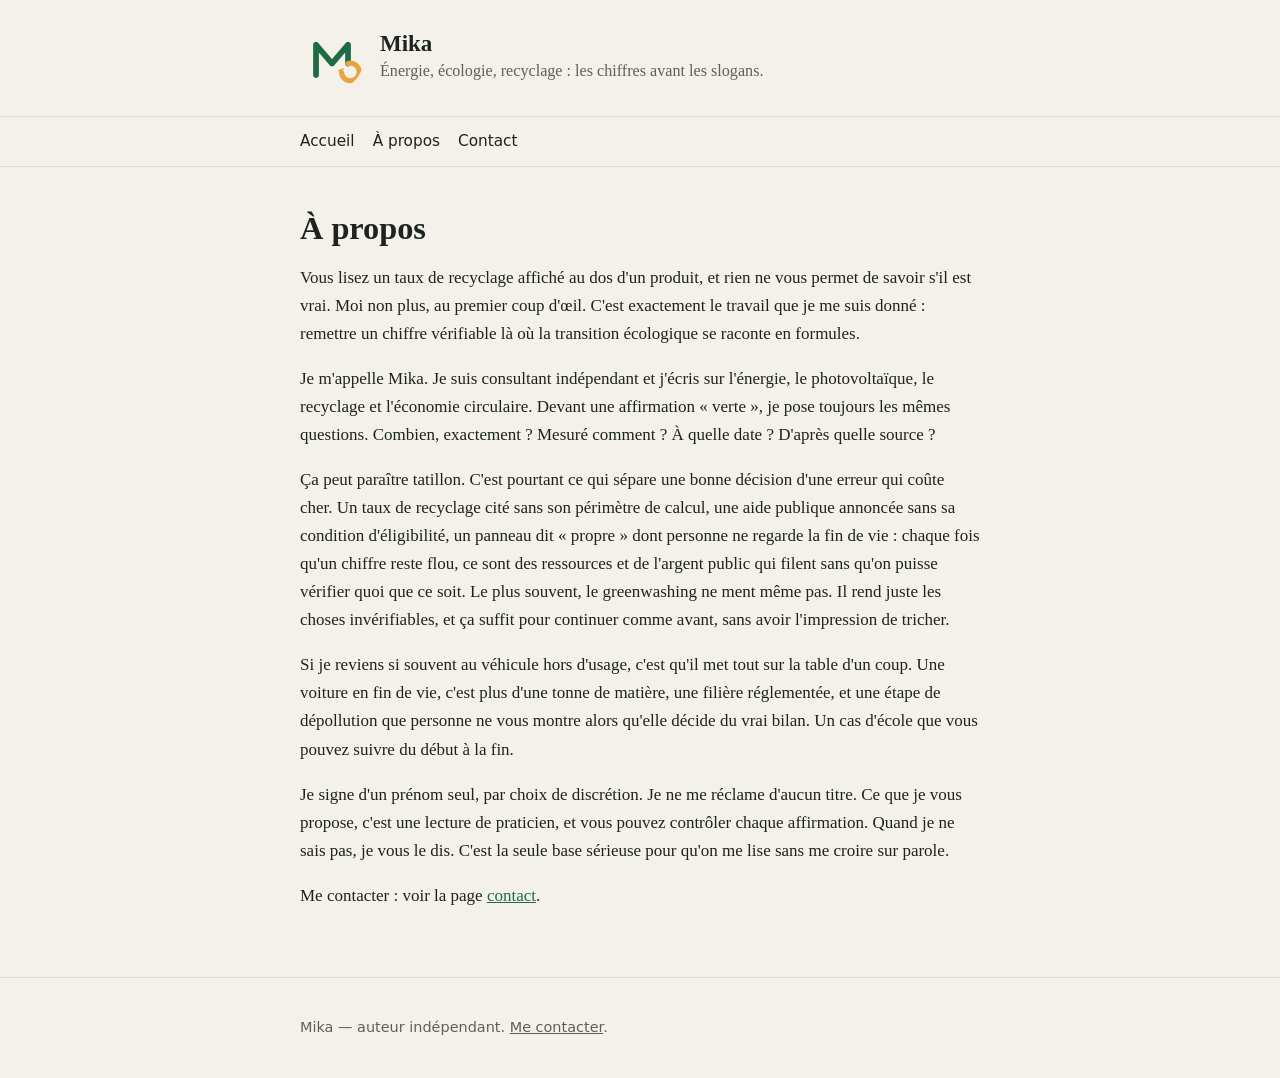
==== a-propos/index.html @ be905d91 "Profil repris via pipeline (humanizer + editor-qc PASS + attestation) : accueil, à-propos, contact" ====
<!doctype html>
<html lang="fr">
<head>
<meta charset="utf-8">
<meta name="viewport" content="width=device-width, initial-scale=1">
<title>À propos — Mika</title>
<meta name="description" content="Mika, consultant indépendant. J'écris sur l'énergie, le photovoltaïque et le recyclage : la surconsommation des ressources, chiffres et sources à l'appui.">
<link rel="canonical" href="https://mika-energie.github.io/a-propos/">
<link rel="icon" href="/assets/favicon-32.png" sizes="32x32">
<link rel="stylesheet" href="/assets/style.css">
<script type="application/ld+json">
{
  "@context": "https://schema.org",
  "@graph": [
    {
      "@type": "Person",
      "@id": "https://mika-energie.github.io#person",
      "name": "Mika",
      "url": "https://mika-energie.github.io",
      "image": "https://mika-energie.github.io/assets/avatar-512.png",
      "description": "Consultant indépendant — énergie, énergies renouvelables, photovoltaïque, écologie, recyclage, économie circulaire et surconsommation des ressources. Le véhicule hors d'usage comme cas concret.",
      "knowsAbout": ["énergie","énergies renouvelables","photovoltaïque","écologie","recyclage","économie circulaire","surconsommation des ressources","véhicules hors d'usage"],
      "sameAs": ["https://mika-energie.github.io"]
    },
    {
      "@type": "AboutPage",
      "@id": "https://mika-energie.github.io/a-propos/#aboutpage",
      "url": "https://mika-energie.github.io/a-propos/",
      "name": "À propos — Mika",
      "mainEntity": {"@id": "https://mika-energie.github.io#person"}
    }
  ]
}
</script>
</head>
<body>
<header class="site"><div class="wrap">
  <img src="/assets/avatar-512.png" alt="Mika" width="64" height="64">
  <div><div class="name">Mika</div>
  <div class="tag">Énergie, écologie, recyclage : les chiffres avant les slogans.</div></div>
</div></header>
<nav class="top"><div class="wrap">
  <a href="/">Accueil</a><a href="/a-propos/">À propos</a><a href="/contact/">Contact</a>
</div></nav>

<main><div class="wrap">
  <h1>À propos</h1>
  <p>Vous lisez un taux de recyclage affiché au dos d'un produit, et rien ne vous permet de savoir s'il est vrai. Moi non plus, au premier coup d'œil. C'est exactement le travail que je me suis donné : remettre un chiffre vérifiable là où la transition écologique se raconte en formules.</p>

  <p>Je m'appelle Mika. Je suis consultant indépendant et j'écris sur l'énergie, le photovoltaïque, le recyclage et l'économie circulaire. Devant une affirmation « verte », je pose toujours les mêmes questions. Combien, exactement ? Mesuré comment ? À quelle date ? D'après quelle source ?</p>

  <p>Ça peut paraître tatillon. C'est pourtant ce qui sépare une bonne décision d'une erreur qui coûte cher. Un taux de recyclage cité sans son périmètre de calcul, une aide publique annoncée sans sa condition d'éligibilité, un panneau dit « propre » dont personne ne regarde la fin de vie : chaque fois qu'un chiffre reste flou, ce sont des ressources et de l'argent public qui filent sans qu'on puisse vérifier quoi que ce soit. Le plus souvent, le greenwashing ne ment même pas. Il rend juste les choses invérifiables, et ça suffit pour continuer comme avant, sans avoir l'impression de tricher.</p>

  <p>Si je reviens si souvent au véhicule hors d'usage, c'est qu'il met tout sur la table d'un coup. Une voiture en fin de vie, c'est plus d'une tonne de matière, une filière réglementée, et une étape de dépollution que personne ne vous montre alors qu'elle décide du vrai bilan. Un cas d'école que vous pouvez suivre du début à la fin.</p>

  <p>Je signe d'un prénom seul, par choix de discrétion. Je ne me réclame d'aucun titre. Ce que je vous propose, c'est une lecture de praticien, et vous pouvez contrôler chaque affirmation. Quand je ne sais pas, je vous le dis. C'est la seule base sérieuse pour qu'on me lise sans me croire sur parole.</p>

  <p>Me contacter : voir la page <a href="/contact/">contact</a>.</p>
</div></main>

<footer class="site"><div class="wrap">
  <p>Mika — auteur indépendant. <a href="/contact/">Me contacter</a>.</p>
</div></footer>
</body>
</html>
---- assets/style.css ----
:root{
  --vert:#1F6B45; --ambre:#E8A33D; --ink:#1C2321; --creme:#F4F1EA;
  --muted:#5b6159; --line:#e2ddd0; --maxw:720px;
}
*{box-sizing:border-box}
html{font-size:17px;-webkit-text-size-adjust:100%}
body{margin:0;font-family:Georgia,"Iowan Old Style",serif;color:var(--ink);
  background:var(--creme);line-height:1.65}
a{color:var(--vert)}
.wrap{max-width:var(--maxw);margin:0 auto;padding:0 20px}
header.site{border-bottom:1px solid var(--line);padding:26px 0}
header.site .wrap{display:flex;align-items:center;gap:16px}
header.site img{width:64px;height:64px;border-radius:50%;flex:none}
header.site .name{font-weight:700;font-size:1.35rem;line-height:1.1}
header.site .tag{color:var(--muted);font-size:.95rem;margin-top:2px}
nav.top{font-family:system-ui,Arial,sans-serif;font-size:.9rem;border-bottom:1px solid var(--line)}
nav.top .wrap{display:flex;gap:18px;padding:12px 20px}
nav.top a{text-decoration:none;color:var(--ink)}
main{padding:36px 0 10px}
h1{font-size:1.9rem;line-height:1.15;margin:.2em 0 .5em}
h2{font-size:1.35rem;margin:1.6em 0 .4em}
p{margin:1em 0}
.lead{font-size:1.12rem;color:var(--ink)}
.articles{list-style:none;padding:0;margin:1.4em 0}
.articles li{padding:16px 0;border-top:1px solid var(--line)}
.articles a{font-weight:700;text-decoration:none;font-size:1.1rem}
.articles .desc{color:var(--muted);font-size:.97rem;margin-top:3px}
.links{font-family:system-ui,Arial,sans-serif;display:flex;flex-wrap:wrap;gap:10px;margin:1.4em 0}
.links a{text-decoration:none;border:1px solid var(--vert);color:var(--vert);
  border-radius:100px;padding:6px 14px;font-size:.88rem}
article .meta{font-family:system-ui,Arial,sans-serif;color:var(--muted);font-size:.9rem}
article blockquote{border-left:3px solid var(--ambre);margin:1.2em 0;padding:.3em 0 .3em 16px;color:var(--ink)}
footer.site{border-top:1px solid var(--line);margin-top:40px;padding:24px 0;
  font-family:system-ui,Arial,sans-serif;font-size:.85rem;color:var(--muted)}
footer.site a{color:var(--muted)}
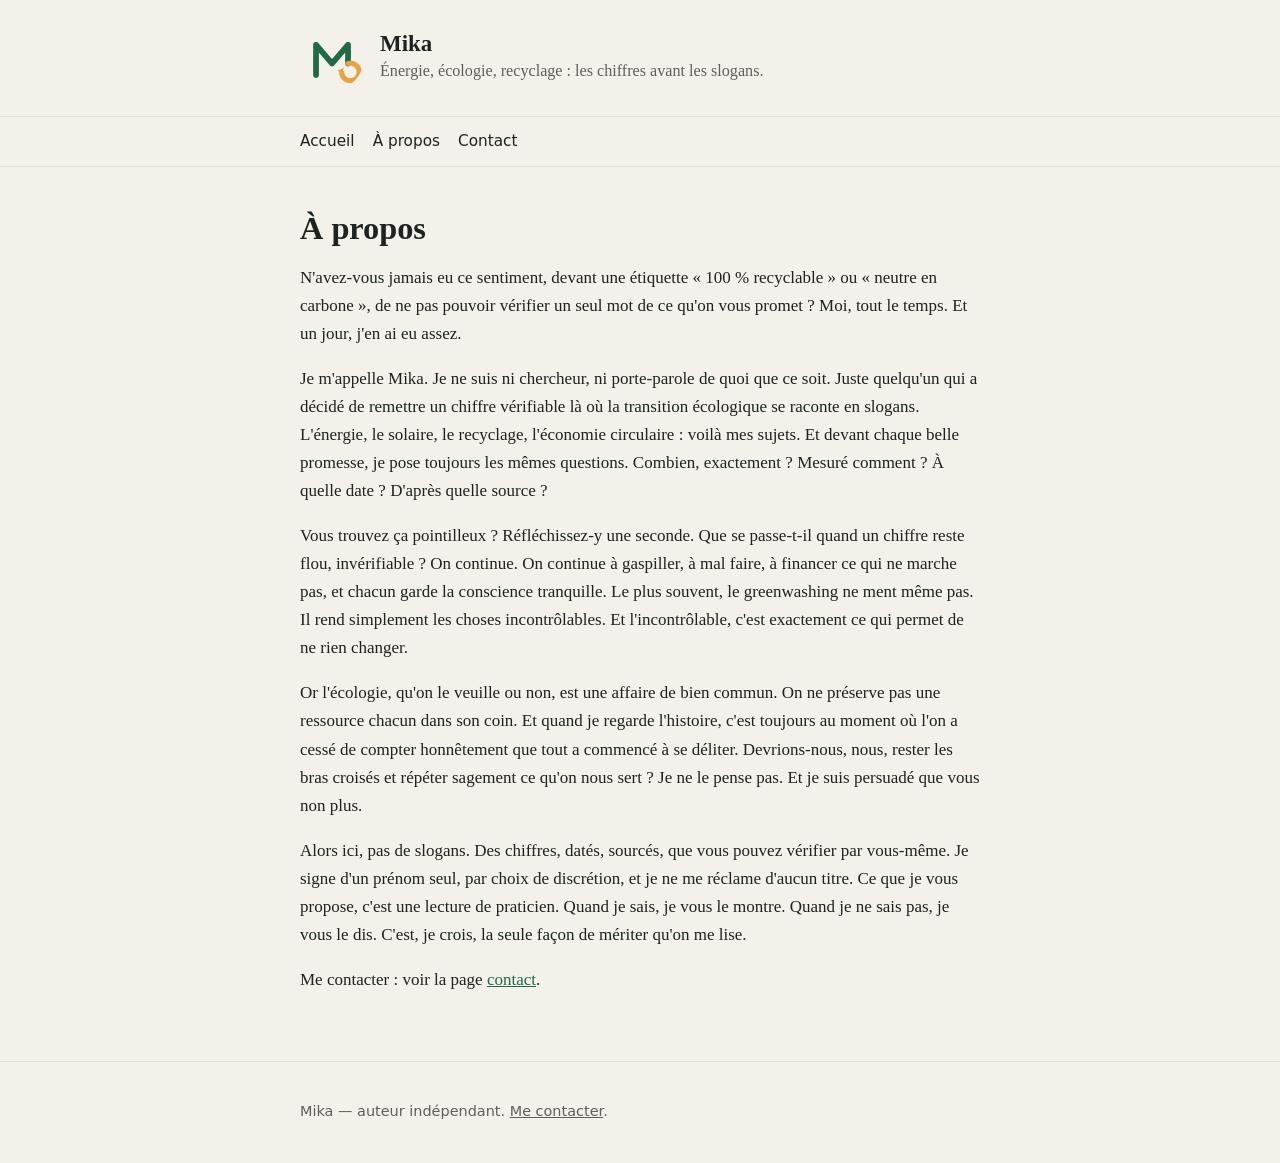
==== commit 272d7c2d: "À propos + chapô accueil réécrits dans la voix réelle de l'auteur (calibration) — CV~0.71" ====
--- a/a-propos/index.html
+++ b/a-propos/index.html
@@ -32,6 +32,14 @@
   ]
 }
 </script>
+<meta property="og:type" content="website">
+<meta property="og:site_name" content="Mika">
+<meta property="og:title" content="À propos — Mika">
+<meta property="og:description" content="Mika, consultant indépendant. J'écris sur l'énergie, le photovoltaïque et le recyclage : la surconsommation des ressources, chiffres et sources à l'appui.">
+<meta property="og:url" content="https://mika-energie.github.io/a-propos/">
+<meta property="og:image" content="https://mika-energie.github.io/assets/avatar-512.png">
+<meta property="og:locale" content="fr_FR">
+<meta name="twitter:card" content="summary">
 </head>
 <body>
 <header class="site"><div class="wrap">
@@ -45,15 +53,15 @@
 
 <main><div class="wrap">
   <h1>À propos</h1>
-  <p>Vous lisez un taux de recyclage affiché au dos d'un produit, et rien ne vous permet de savoir s'il est vrai. Moi non plus, au premier coup d'œil. C'est exactement le travail que je me suis donné : remettre un chiffre vérifiable là où la transition écologique se raconte en formules.</p>
+  <p>N'avez-vous jamais eu ce sentiment, devant une étiquette « 100 % recyclable » ou « neutre en carbone », de ne pas pouvoir vérifier un seul mot de ce qu'on vous promet ? Moi, tout le temps. Et un jour, j'en ai eu assez.</p>
 
-  <p>Je m'appelle Mika. Je suis consultant indépendant et j'écris sur l'énergie, le photovoltaïque, le recyclage et l'économie circulaire. Devant une affirmation « verte », je pose toujours les mêmes questions. Combien, exactement ? Mesuré comment ? À quelle date ? D'après quelle source ?</p>
+  <p>Je m'appelle Mika. Je ne suis ni chercheur, ni porte-parole de quoi que ce soit. Juste quelqu'un qui a décidé de remettre un chiffre vérifiable là où la transition écologique se raconte en slogans. L'énergie, le solaire, le recyclage, l'économie circulaire : voilà mes sujets. Et devant chaque belle promesse, je pose toujours les mêmes questions. Combien, exactement ? Mesuré comment ? À quelle date ? D'après quelle source ?</p>
 
-  <p>Ça peut paraître tatillon. C'est pourtant ce qui sépare une bonne décision d'une erreur qui coûte cher. Un taux de recyclage cité sans son périmètre de calcul, une aide publique annoncée sans sa condition d'éligibilité, un panneau dit « propre » dont personne ne regarde la fin de vie : chaque fois qu'un chiffre reste flou, ce sont des ressources et de l'argent public qui filent sans qu'on puisse vérifier quoi que ce soit. Le plus souvent, le greenwashing ne ment même pas. Il rend juste les choses invérifiables, et ça suffit pour continuer comme avant, sans avoir l'impression de tricher.</p>
+  <p>Vous trouvez ça pointilleux ? Réfléchissez-y une seconde. Que se passe-t-il quand un chiffre reste flou, invérifiable ? On continue. On continue à gaspiller, à mal faire, à financer ce qui ne marche pas, et chacun garde la conscience tranquille. Le plus souvent, le greenwashing ne ment même pas. Il rend simplement les choses incontrôlables. Et l'incontrôlable, c'est exactement ce qui permet de ne rien changer.</p>
 
-  <p>Si je reviens si souvent au véhicule hors d'usage, c'est qu'il met tout sur la table d'un coup. Une voiture en fin de vie, c'est plus d'une tonne de matière, une filière réglementée, et une étape de dépollution que personne ne vous montre alors qu'elle décide du vrai bilan. Un cas d'école que vous pouvez suivre du début à la fin.</p>
+  <p>Or l'écologie, qu'on le veuille ou non, est une affaire de bien commun. On ne préserve pas une ressource chacun dans son coin. Et quand je regarde l'histoire, c'est toujours au moment où l'on a cessé de compter honnêtement que tout a commencé à se déliter. Devrions-nous, nous, rester les bras croisés et répéter sagement ce qu'on nous sert ? Je ne le pense pas. Et je suis persuadé que vous non plus.</p>
 
-  <p>Je signe d'un prénom seul, par choix de discrétion. Je ne me réclame d'aucun titre. Ce que je vous propose, c'est une lecture de praticien, et vous pouvez contrôler chaque affirmation. Quand je ne sais pas, je vous le dis. C'est la seule base sérieuse pour qu'on me lise sans me croire sur parole.</p>
+  <p>Alors ici, pas de slogans. Des chiffres, datés, sourcés, que vous pouvez vérifier par vous-même. Je signe d'un prénom seul, par choix de discrétion, et je ne me réclame d'aucun titre. Ce que je vous propose, c'est une lecture de praticien. Quand je sais, je vous le montre. Quand je ne sais pas, je vous le dis. C'est, je crois, la seule façon de mériter qu'on me lise.</p>
 
   <p>Me contacter : voir la page <a href="/contact/">contact</a>.</p>
 </div></main>
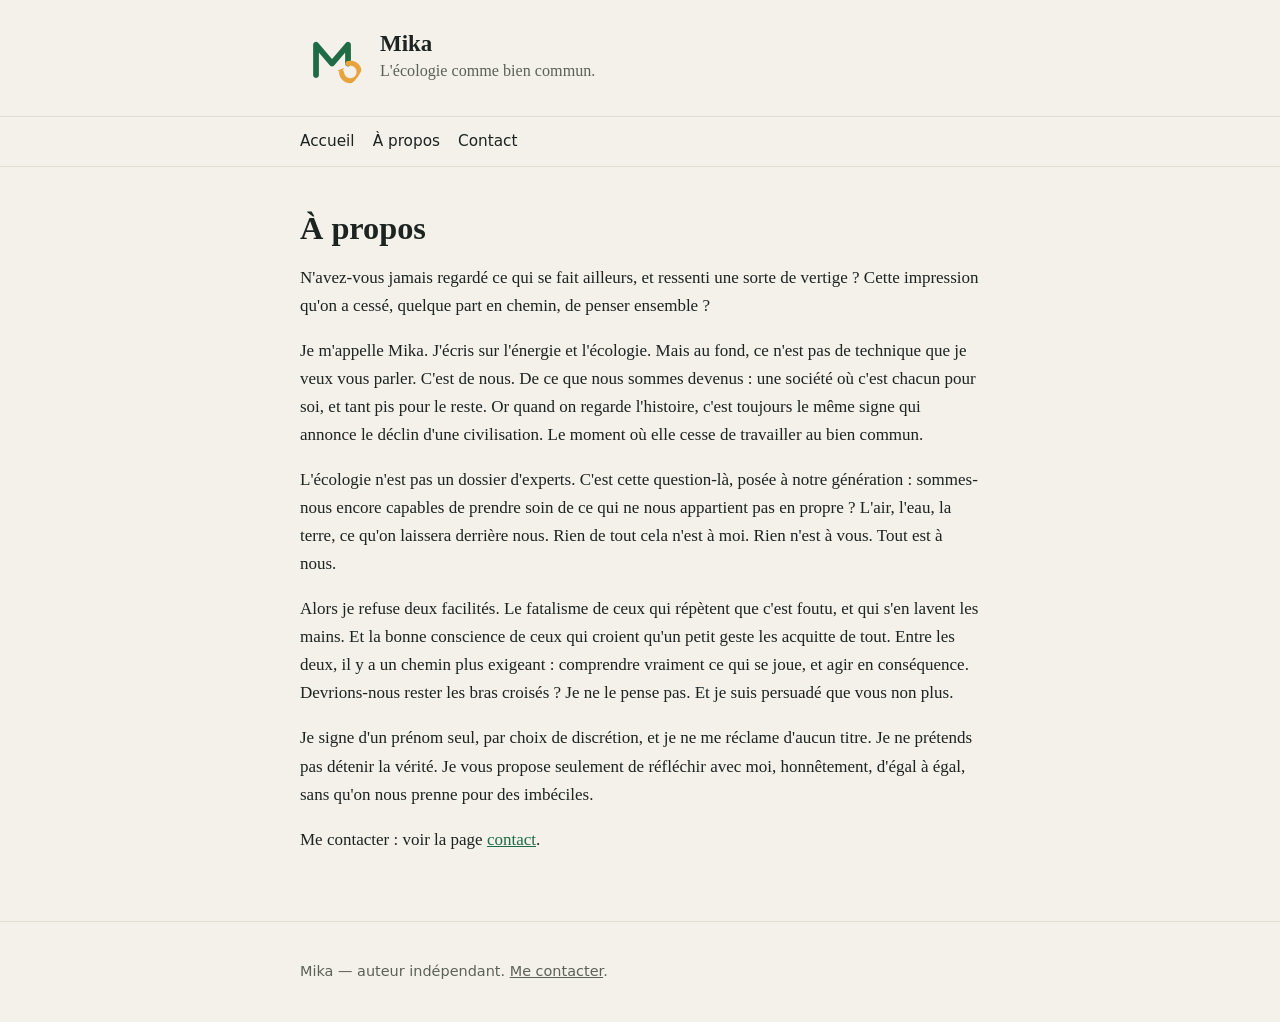
==== commit fd783bfd: "Voix réelle de l'auteur partout : tagline + chapô + à-propos en registre 'bien commun', fin du frami" ====
--- a/a-propos/index.html
+++ b/a-propos/index.html
@@ -4,7 +4,7 @@
 <meta charset="utf-8">
 <meta name="viewport" content="width=device-width, initial-scale=1">
 <title>À propos — Mika</title>
-<meta name="description" content="Mika, consultant indépendant. J'écris sur l'énergie, le photovoltaïque et le recyclage : la surconsommation des ressources, chiffres et sources à l'appui.">
+<meta name="description" content="Mika écrit sur l'énergie et l'écologie comme une affaire de bien commun. Comprendre ce qui se joue vraiment, sans slogans ni résignation.">
 <link rel="canonical" href="https://mika-energie.github.io/a-propos/">
 <link rel="icon" href="/assets/favicon-32.png" sizes="32x32">
 <link rel="stylesheet" href="/assets/style.css">
@@ -18,7 +18,7 @@
       "name": "Mika",
       "url": "https://mika-energie.github.io",
       "image": "https://mika-energie.github.io/assets/avatar-512.png",
-      "description": "Consultant indépendant — énergie, énergies renouvelables, photovoltaïque, écologie, recyclage, économie circulaire et surconsommation des ressources. Le véhicule hors d'usage comme cas concret.",
+      "description": "Mika, auteur indépendant. Il écrit sur l'énergie et l'écologie comme une question de bien commun : comprendre ce qui se joue, et refuser de rester les bras croisés.",
       "knowsAbout": ["énergie","énergies renouvelables","photovoltaïque","écologie","recyclage","économie circulaire","surconsommation des ressources","véhicules hors d'usage"],
       "sameAs": ["https://mika-energie.github.io"]
     },
@@ -35,7 +35,7 @@
 <meta property="og:type" content="website">
 <meta property="og:site_name" content="Mika">
 <meta property="og:title" content="À propos — Mika">
-<meta property="og:description" content="Mika, consultant indépendant. J'écris sur l'énergie, le photovoltaïque et le recyclage : la surconsommation des ressources, chiffres et sources à l'appui.">
+<meta property="og:description" content="Mika écrit sur l'énergie et l'écologie comme une affaire de bien commun. Comprendre ce qui se joue vraiment, sans slogans ni résignation.">
 <meta property="og:url" content="https://mika-energie.github.io/a-propos/">
 <meta property="og:image" content="https://mika-energie.github.io/assets/avatar-512.png">
 <meta property="og:locale" content="fr_FR">
@@ -45,7 +45,7 @@
 <header class="site"><div class="wrap">
   <img src="/assets/avatar-512.png" alt="Mika" width="64" height="64">
   <div><div class="name">Mika</div>
-  <div class="tag">Énergie, écologie, recyclage : les chiffres avant les slogans.</div></div>
+  <div class="tag">L'écologie comme bien commun.</div></div>
 </div></header>
 <nav class="top"><div class="wrap">
   <a href="/">Accueil</a><a href="/a-propos/">À propos</a><a href="/contact/">Contact</a>
@@ -53,15 +53,15 @@
 
 <main><div class="wrap">
   <h1>À propos</h1>
-  <p>N'avez-vous jamais eu ce sentiment, devant une étiquette « 100 % recyclable » ou « neutre en carbone », de ne pas pouvoir vérifier un seul mot de ce qu'on vous promet ? Moi, tout le temps. Et un jour, j'en ai eu assez.</p>
+  <p>N'avez-vous jamais regardé ce qui se fait ailleurs, et ressenti une sorte de vertige ? Cette impression qu'on a cessé, quelque part en chemin, de penser ensemble ?</p>
 
-  <p>Je m'appelle Mika. Je ne suis ni chercheur, ni porte-parole de quoi que ce soit. Juste quelqu'un qui a décidé de remettre un chiffre vérifiable là où la transition écologique se raconte en slogans. L'énergie, le solaire, le recyclage, l'économie circulaire : voilà mes sujets. Et devant chaque belle promesse, je pose toujours les mêmes questions. Combien, exactement ? Mesuré comment ? À quelle date ? D'après quelle source ?</p>
+  <p>Je m'appelle Mika. J'écris sur l'énergie et l'écologie. Mais au fond, ce n'est pas de technique que je veux vous parler. C'est de nous. De ce que nous sommes devenus : une société où c'est chacun pour soi, et tant pis pour le reste. Or quand on regarde l'histoire, c'est toujours le même signe qui annonce le déclin d'une civilisation. Le moment où elle cesse de travailler au bien commun.</p>
 
-  <p>Vous trouvez ça pointilleux ? Réfléchissez-y une seconde. Que se passe-t-il quand un chiffre reste flou, invérifiable ? On continue. On continue à gaspiller, à mal faire, à financer ce qui ne marche pas, et chacun garde la conscience tranquille. Le plus souvent, le greenwashing ne ment même pas. Il rend simplement les choses incontrôlables. Et l'incontrôlable, c'est exactement ce qui permet de ne rien changer.</p>
+  <p>L'écologie n'est pas un dossier d'experts. C'est cette question-là, posée à notre génération : sommes-nous encore capables de prendre soin de ce qui ne nous appartient pas en propre ? L'air, l'eau, la terre, ce qu'on laissera derrière nous. Rien de tout cela n'est à moi. Rien n'est à vous. Tout est à nous.</p>
 
-  <p>Or l'écologie, qu'on le veuille ou non, est une affaire de bien commun. On ne préserve pas une ressource chacun dans son coin. Et quand je regarde l'histoire, c'est toujours au moment où l'on a cessé de compter honnêtement que tout a commencé à se déliter. Devrions-nous, nous, rester les bras croisés et répéter sagement ce qu'on nous sert ? Je ne le pense pas. Et je suis persuadé que vous non plus.</p>
+  <p>Alors je refuse deux facilités. Le fatalisme de ceux qui répètent que c'est foutu, et qui s'en lavent les mains. Et la bonne conscience de ceux qui croient qu'un petit geste les acquitte de tout. Entre les deux, il y a un chemin plus exigeant : comprendre vraiment ce qui se joue, et agir en conséquence. Devrions-nous rester les bras croisés ? Je ne le pense pas. Et je suis persuadé que vous non plus.</p>
 
-  <p>Alors ici, pas de slogans. Des chiffres, datés, sourcés, que vous pouvez vérifier par vous-même. Je signe d'un prénom seul, par choix de discrétion, et je ne me réclame d'aucun titre. Ce que je vous propose, c'est une lecture de praticien. Quand je sais, je vous le montre. Quand je ne sais pas, je vous le dis. C'est, je crois, la seule façon de mériter qu'on me lise.</p>
+  <p>Je signe d'un prénom seul, par choix de discrétion, et je ne me réclame d'aucun titre. Je ne prétends pas détenir la vérité. Je vous propose seulement de réfléchir avec moi, honnêtement, d'égal à égal, sans qu'on nous prenne pour des imbéciles.</p>
 
   <p>Me contacter : voir la page <a href="/contact/">contact</a>.</p>
 </div></main>
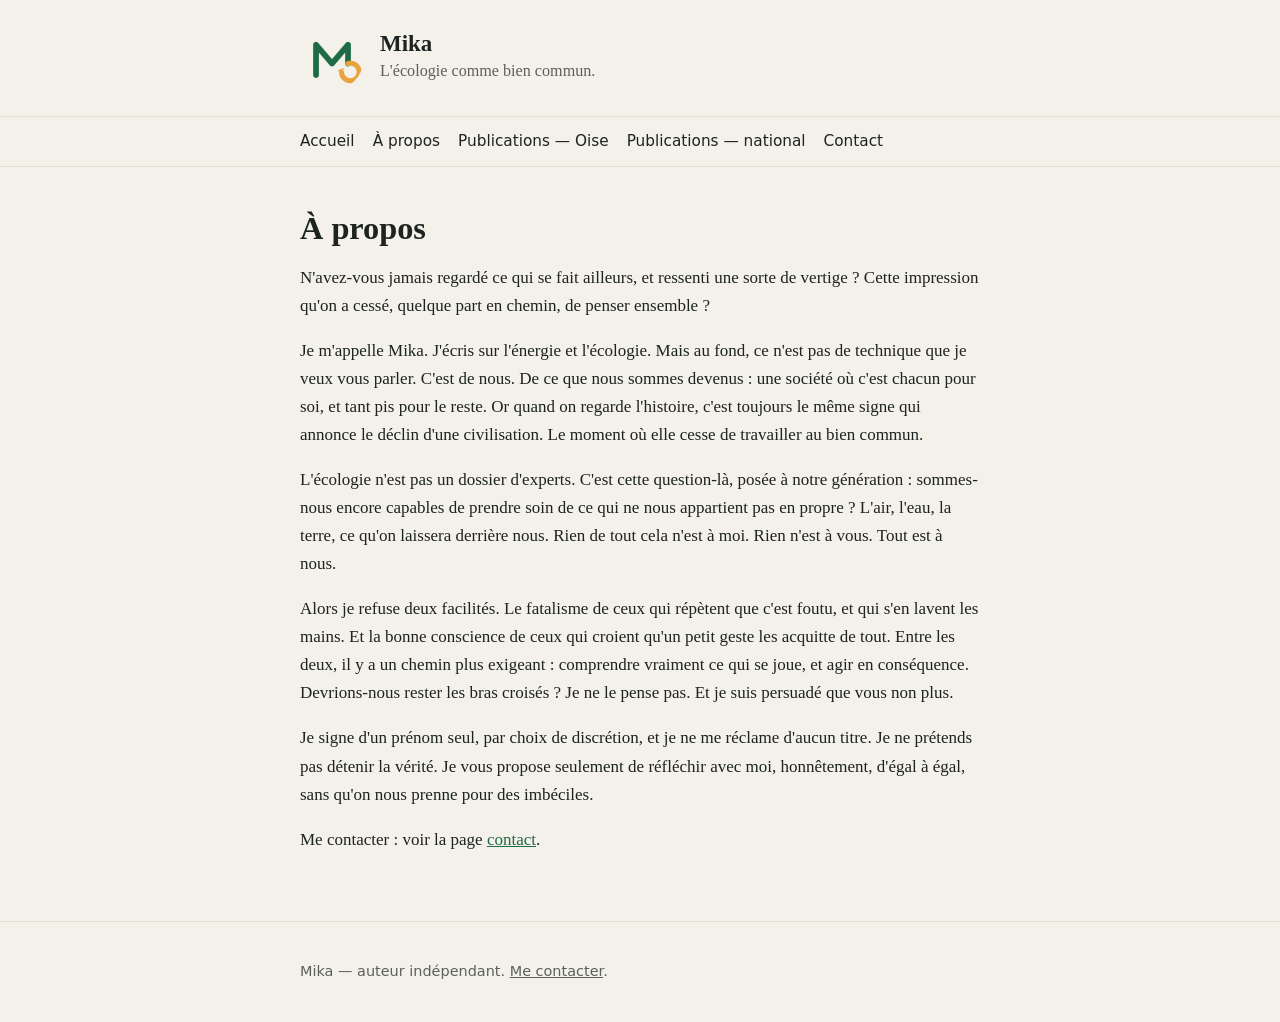
==== commit 8350aed8: "Publications : 2 pages listant les 40 articles indexés de Mika Une page par site relayé, jamais deux" ====
--- a/a-propos/index.html
+++ b/a-propos/index.html
@@ -20,7 +20,14 @@
       "image": "https://mika-energie.github.io/assets/avatar-512.png",
       "description": "Mika, auteur indépendant. Il écrit sur l'énergie et l'écologie comme une question de bien commun : comprendre ce qui se joue, et refuser de rester les bras croisés.",
       "knowsAbout": ["énergie","énergies renouvelables","photovoltaïque","écologie","recyclage","économie circulaire","surconsommation des ressources","véhicules hors d'usage"],
-      "sameAs": ["https://mika-energie.github.io"]
+      "sameAs": [
+        "https://mika-energie.github.io",
+        "https://mikaenergie.substack.com",
+        "https://medium.com/@mikaenergie",
+        "https://about.me/mika095",
+        "https://gravatar.com/mikaenergie",
+        "https://muckrack.com/mikaenergie"
+      ]
     },
     {
       "@type": "AboutPage",
@@ -48,7 +55,7 @@
   <div class="tag">L'écologie comme bien commun.</div></div>
 </div></header>
 <nav class="top"><div class="wrap">
-  <a href="/">Accueil</a><a href="/a-propos/">À propos</a><a href="/contact/">Contact</a>
+  <a href="/">Accueil</a><a href="/a-propos/">À propos</a><a href="/publications-lesepavistes/">Publications — Oise</a><a href="/publications-vehiculehorsdusage/">Publications — national</a><a href="/contact/">Contact</a>
 </div></nav>
 
 <main><div class="wrap">
